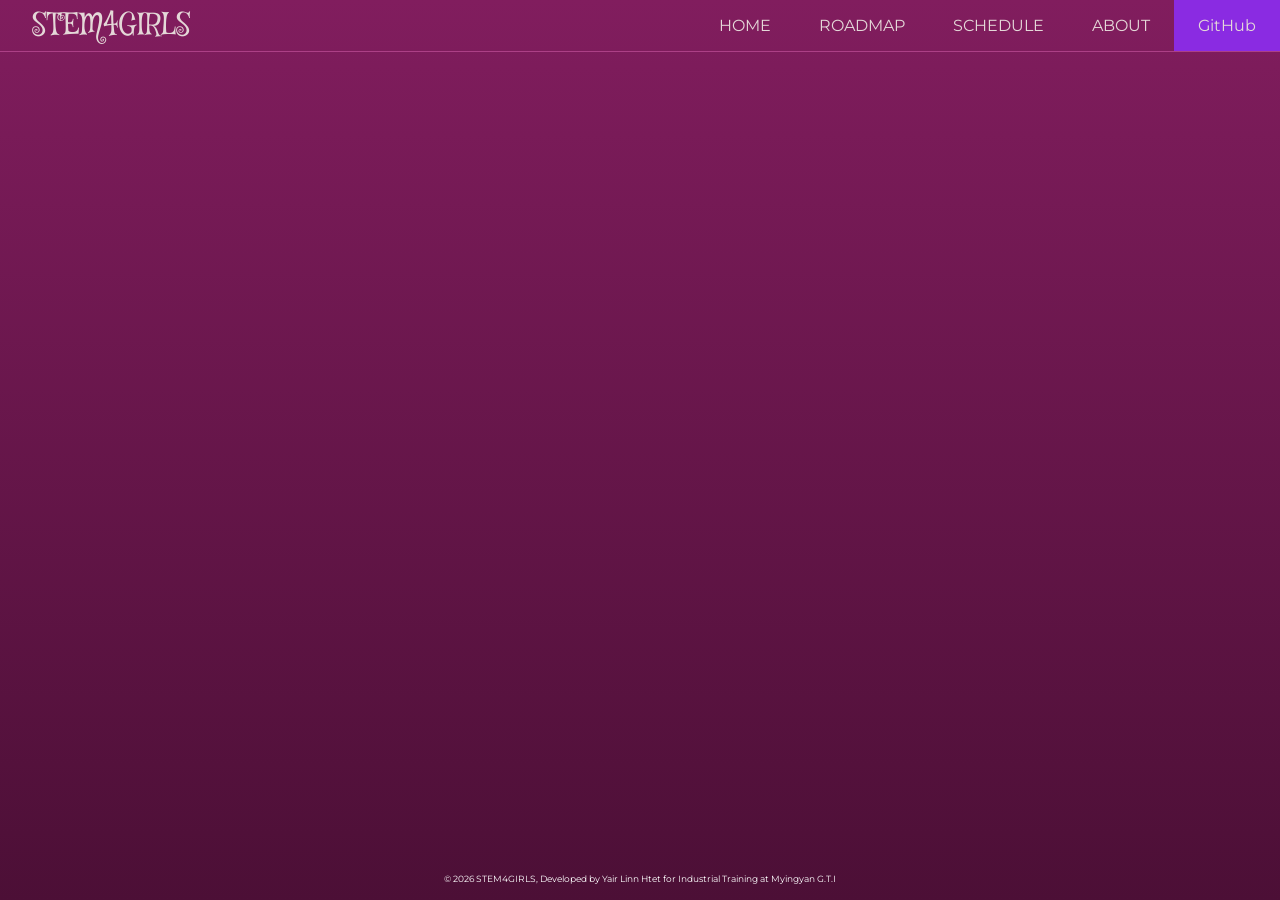
==== index.html @ b0fb5314 "Add Code base" ====
<!doctype html>
<html lang="en">
  <head>
    <meta charset="UTF-8" />
    <meta name="viewport" content="width=device-width, initial-scale=1.0" />
    <link rel="stylesheet" href="style.css" />
    <script src="js/script.js" defer></script>
    <link rel="preconnect" href="https://fonts.googleapis.com" />
    <link rel="preconnect" href="https://fonts.gstatic.com" crossorigin />
    <link
      href="https://fonts.googleapis.com/css2?family=Lato:ital,wght@0,100;0,300;0,400;0,700;0,900;1,100;1,300;1,400;1,700;1,900&family=Manufacturing+Consent&family=Montserrat:ital,wght@0,100..900;1,100..900&family=Mystery+Quest&family=Pixelify+Sans:wght@400..700&family=Roboto:ital,wght@0,100..900;1,100..900&display=swap"
      rel="stylesheet"
    />

    <title>STEMFORGIRLS</title>
  </head>
  <body>
    <header></header>
    <main></main>
    <footer>
      <small
        >&copy; 2026 STEM4GIRLS, Developed by Yair Linn Htet for Industrial
        Training at Myingyan G.T.I</small
      >
    </footer>
  </body>
</html>
---- style.css ----
* {
  margin: 0;
  padding: 0;
  box-sizing: border-box;
  text-decoration: none;
  list-style: none;
}
:root {
  --primary-color: rgb(228, 216, 216);
  --logo-font-size: clamp(1.2rem, 0.971rem + 1.143vw, 2rem);
  --nav-link-font-size: clamp(0.8rem, 0.743rem + 0.286vw, 1rem);
  --footer-font-size: 0.7rem;
  --heading-font-size: 1.5rem;
  --para-font-size: 1rem;
  --button-font-size: 1rem;
}

body {
  min-height: 100vh;
  min-height: 100dvh;
  background: linear-gradient(to bottom, #811d5e, #4c0f36);
  display: grid;
  grid-template-rows: auto 1fr auto;
  font-family: "Montserrat", sans-serif;
}

header {
  display: flex;
  align-items: center;
  border-bottom: 1px solid #ac4086;
}
.logo {
  margin-right: auto;
  color: var(--primary-color);
  font-family: "Mystery Quest", system-ui;
  font-size: var(--logo-font-size);
  padding-left: 1rem;
}
nav li {
  display: flex;
}
nav ul {
  display: flex;
}
nav a {
  display: flex;
  padding: 1rem 1.5rem;
  color: var(--primary-color);
  font-size: var(--nav-link-font-size);
  transition: background-color 150ms ease;
}
nav a:hover {
  background-color: rgb(135, 61, 120);
}
.github {
  background-color: blueviolet;
}
#open-navbar-btn,
#close-navbar-btn {
  display: none;
}

#open-navbar-btn,
#close-navbar-btn {
  background: none;
  border: none;
}

footer {
  display: flex;
  justify-content: center;
  margin-bottom: 1rem;
  font-size: var(--footer-font-size);
  color: white;
}
@media (max-width: 800px) {
  #open-navbar-btn,
  #close-navbar-btn {
    display: block;
  }
  #open-navbar-btn {
    margin-right: 1rem;
    color: var(--primary-color);
    font-weight: bold;
  }
  #open-navbar-btn img {
    width: 2.2rem;
    height: auto;
    filter: invert(100%);
  }
  #close-navbar-btn img {
    margin-top: 0.5rem;
    width: 2.2rem;
    height: auto;
    filter: invert(100%);
  }
  nav {
    position: fixed;
    top: 0;
    right: -100%;
    height: 100vh;
    border-left: 1px solid black;
    background-color: #811d5ec7;
    transition: right 150ms ease;
    width: 50%;
  }
  nav.show {
    right: 0;
  }
  nav ul {
    width: 100%;
    flex-direction: column;
    gap: 1rem;
  }
  nav li {
    flex-direction: column;
  }
  nav a {
    width: 100%;
  }
}
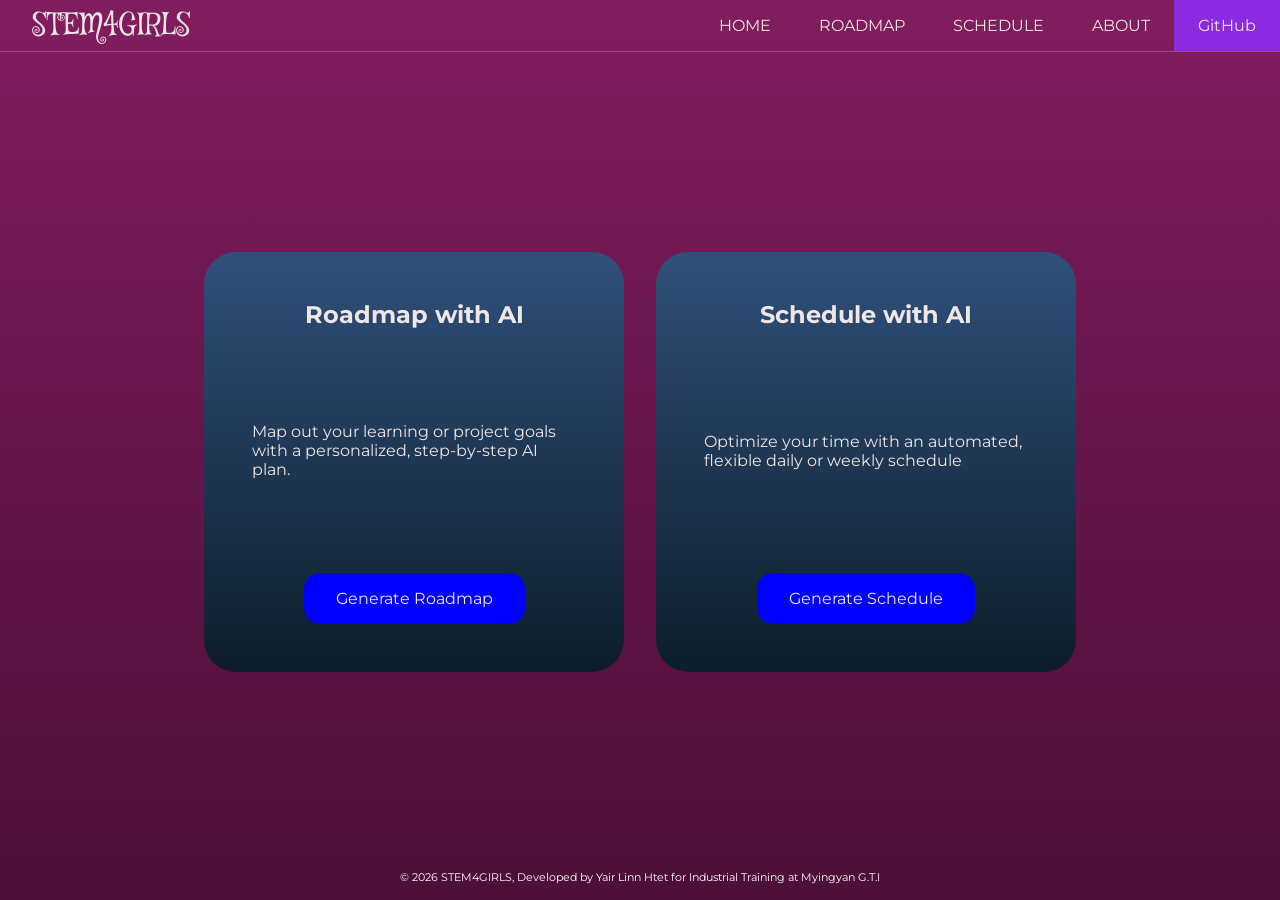
==== commit 0d2dbcb6: "Add code base for stemforgirls Website" ====
--- a/index.html
+++ b/index.html
@@ -11,12 +11,32 @@
       href="https://fonts.googleapis.com/css2?family=Lato:ital,wght@0,100;0,300;0,400;0,700;0,900;1,100;1,300;1,400;1,700;1,900&family=Manufacturing+Consent&family=Montserrat:ital,wght@0,100..900;1,100..900&family=Mystery+Quest&family=Pixelify+Sans:wght@400..700&family=Roboto:ital,wght@0,100..900;1,100..900&display=swap"
       rel="stylesheet"
     />
+    <link rel="icon" href="assets/stem4girls-favicon.svg" />
 
     <title>STEMFORGIRLS</title>
   </head>
   <body>
     <header></header>
-    <main></main>
+    <main>
+      <section class="stem-card-wrapper">
+        <div class="stem-cards">
+          <h1 class="stem-card-head">Roadmap with AI</h1>
+          <p class="stem-card-parg">
+            Map out your learning or project goals with a personalized,
+            step-by-step AI plan.
+          </p>
+          <a class="stem-card-link" href="roadmap.html">Generate Roadmap</a>
+        </div>
+        <div class="stem-cards">
+          <h1 class="stem-card-head">Schedule with AI</h1>
+          <p class="stem-card-parg">
+            Optimize your time with an automated, flexible daily or weekly
+            schedule
+          </p>
+          <a class="stem-card-link" href="schedule.html">Generate Schedule</a>
+        </div>
+      </section>
+    </main>
     <footer>
       <small
         >&copy; 2026 STEM4GIRLS, Developed by Yair Linn Htet for Industrial
--- a/style.css
+++ b/style.css
@@ -6,10 +6,10 @@
   list-style: none;
 }
 :root {
-  --primary-color: rgb(228, 216, 216);
+  --primary-color: rgb(240, 230, 230);
   --logo-font-size: clamp(1.2rem, 0.971rem + 1.143vw, 2rem);
   --nav-link-font-size: clamp(0.8rem, 0.743rem + 0.286vw, 1rem);
-  --footer-font-size: 0.7rem;
+  --footer-font-size: 0.8rem;
   --heading-font-size: 1.5rem;
   --para-font-size: 1rem;
   --button-font-size: 1rem;
@@ -22,6 +22,7 @@
   display: grid;
   grid-template-rows: auto 1fr auto;
   font-family: "Montserrat", sans-serif;
+  color: var(--primary-color);
 }
 
 header {
@@ -35,6 +36,9 @@
   font-family: "Mystery Quest", system-ui;
   font-size: var(--logo-font-size);
   padding-left: 1rem;
+}
+.logo:hover {
+  color: honeydew;
 }
 nav li {
   display: flex;
@@ -72,6 +76,93 @@
   margin-bottom: 1rem;
   font-size: var(--footer-font-size);
   color: white;
+}
+.stem-card-wrapper {
+  display: flex;
+  align-items: center;
+  justify-content: center;
+  width: 100%;
+  height: 100%;
+  gap: 2rem;
+  padding: 2rem;
+}
+.stem-cards {
+  display: flex;
+  flex-direction: column;
+  align-items: center;
+  justify-content: space-between;
+  gap: 3rem;
+  background: linear-gradient(to bottom, #2a557eeb, #0e1d2a);
+  padding: 3rem;
+  width: 100%;
+  max-width: 420px;
+  /* height: auto;
+  min-height: 300px; */
+  aspect-ratio: 1/1;
+  border-radius: 2rem;
+  color: var(--primary-color);
+  transition: border 200ms ease;
+  transition: box-shadow 200ms ease;
+}
+.stem-cards:hover {
+  border: 3px solid rgb(150, 150, 66);
+  box-shadow: 8px 5px 8px #11181e6c;
+}
+.stem-card-link {
+  background-color: blue;
+  color: var(--primary-color);
+  padding: 1rem 2rem;
+  border-radius: 1rem;
+  font-size: var(--button-font-size);
+  border: none;
+  transition: background-color 500ms ease;
+}
+
+.stem-card-link:hover {
+  background-color: rgb(103, 149, 33);
+  border: 2px solid rgb(63, 173, 190);
+}
+
+.about-project,
+.project-overview,
+.project-welcome {
+  padding: 5% 12%;
+  display: flex;
+  flex-direction: column;
+  gap: 2rem;
+  line-height: 2em;
+}
+.about-project h1 {
+  margin-bottom: 0.4rem;
+  font-size: var(--heading-font-size);
+}
+.project-key-wrapper {
+  display: flex;
+  align-items: center;
+  justify-content: center;
+  gap: 2rem;
+  padding: 1.5rem;
+  margin: 0 12%;
+  line-height: 2em;
+}
+.project-key-cards {
+  padding: 2rem;
+  background-color: rgb(77, 50, 226);
+  border-radius: 1rem;
+  display: flex;
+  flex-direction: column;
+  gap: 1rem;
+}
+.about-project .about-underline {
+  width: fit-content;
+}
+
+.underline {
+  content: "";
+  height: 0.2rem;
+  width: 100%;
+  background-color: var(--primary-color);
+  border-radius: 1rem;
 }
 @media (max-width: 800px) {
   #open-navbar-btn,
@@ -100,7 +191,7 @@
     right: -100%;
     height: 100vh;
     border-left: 1px solid black;
-    background-color: #811d5ec7;
+    background-color: #811d5e;
     transition: right 150ms ease;
     width: 50%;
   }
@@ -118,4 +209,11 @@
   nav a {
     width: 100%;
   }
-}
+
+  .stem-card-wrapper {
+    flex-direction: column;
+  }
+  .project-key-wrapper {
+    flex-direction: column;
+  }
+}
